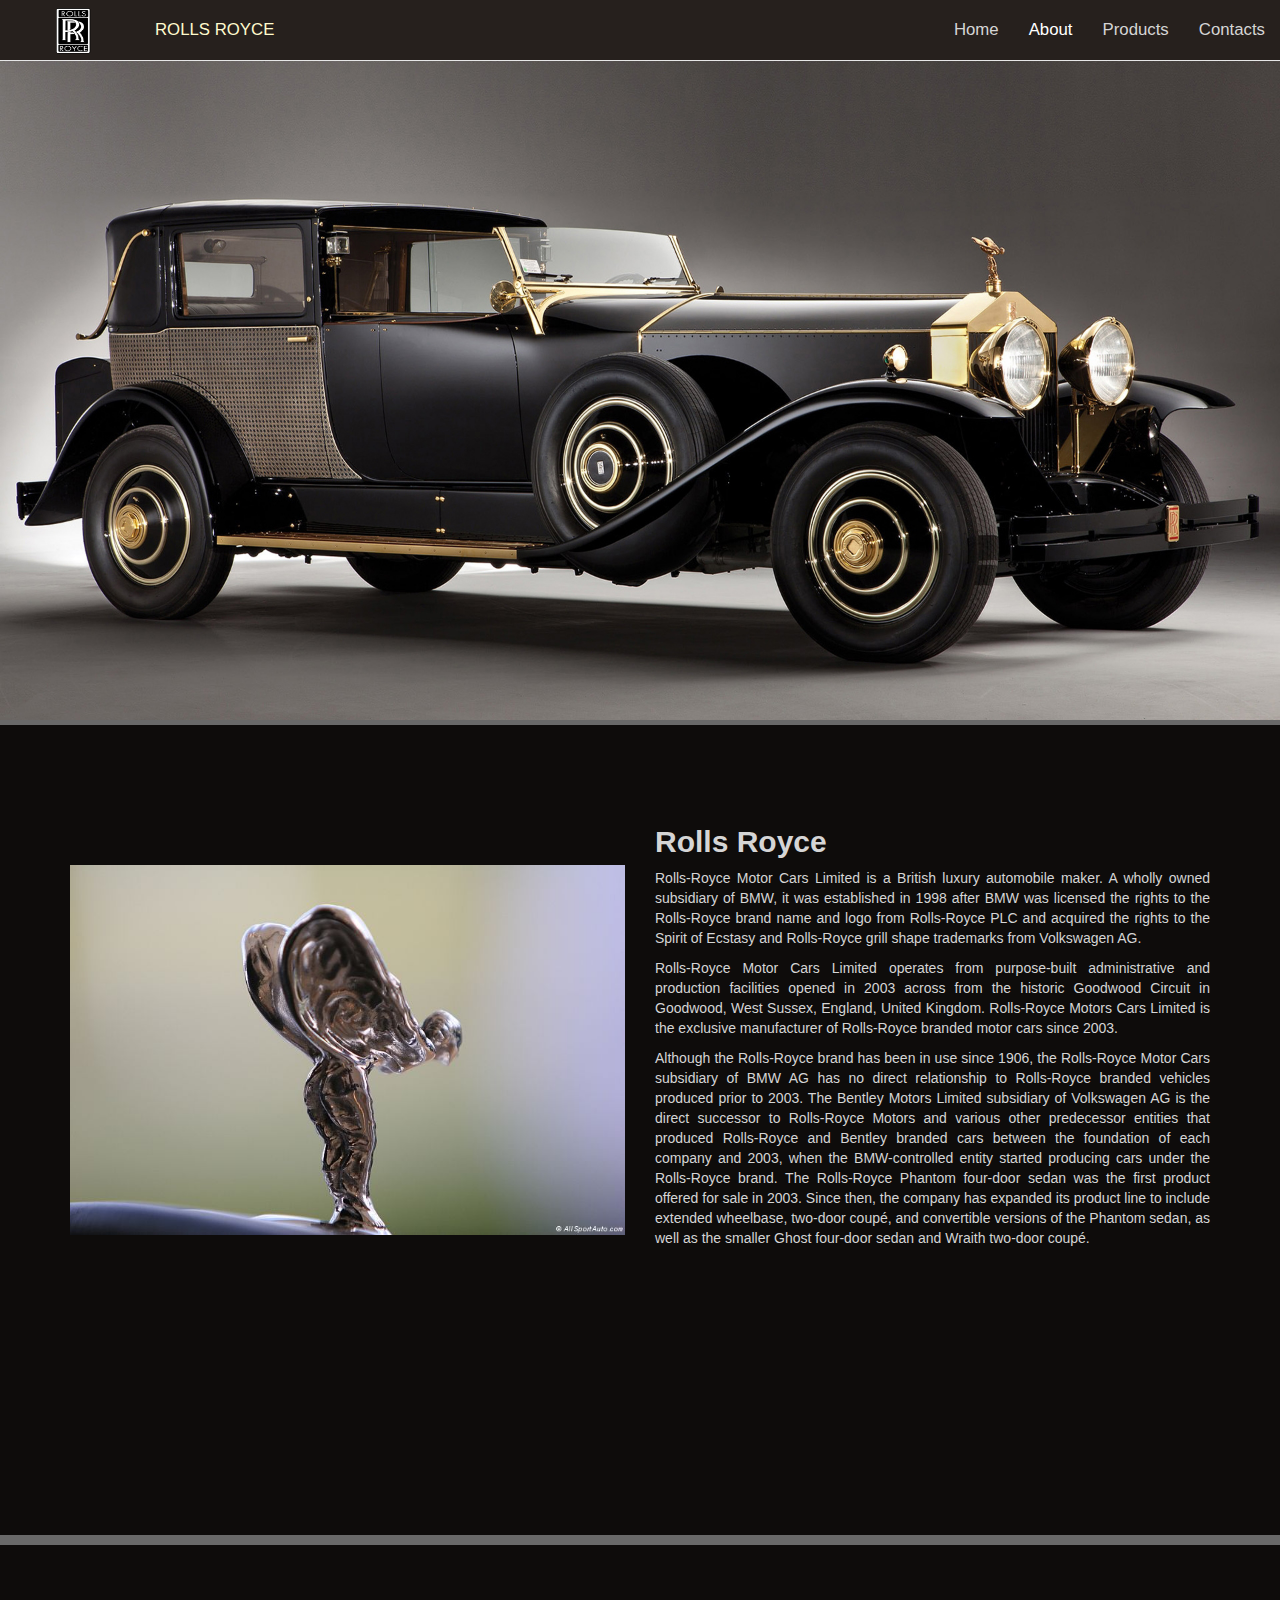
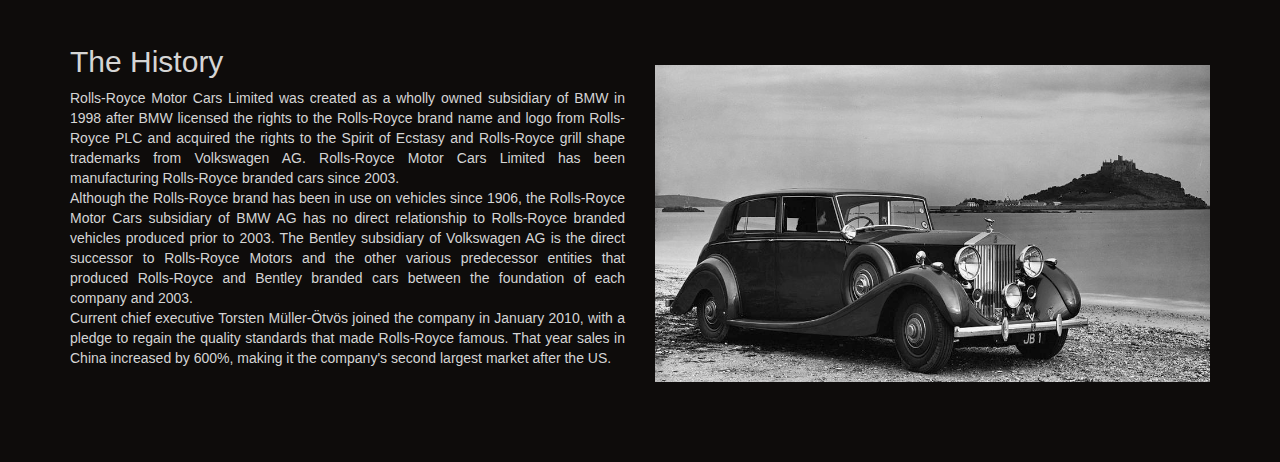
==== about.html @ 0fe6d17a "Initial commit" ====
<!DOCTYPE html>
<!DOCTYPE html>
<html>
<head>
	<title>Rolls Royce</title>
	<meta name="viewport" content="width=device-width, initial-scale=1">
	<link rel="stylesheet" href="https://maxcdn.bootstrapcdn.com/bootstrap/3.3.7/css/bootstrap.min.css">
	<link rel="stylesheet" href="https://cdnjs.cloudflare.com/ajax/libs/font-awesome/4.7.0/css/font-awesome.min.css">
	<script src="https://ajax.googleapis.com/ajax/libs/jquery/3.2.1/jquery.min.js"></script>
	<script src="https://maxcdn.bootstrapcdn.com/bootstrap/3.3.7/js/bootstrap.min.js"></script>
	<link rel="stylesheet"  href="styleabout.css"/>
</head>
<body>

<nav class="navbar navbar-default navbar-fixed-top" role="navigation">
	<div class="container-fluid">
		<div class="navbar-header">
			<button type="button" class="navbar-toggle" data-toggle="collapse" data-target="#navbar-collapse-main">
					<span class="sr-only">Toggle navigation</span>
					<span class="icon-bar"></span>
					<span class="icon-bar"></span>
					<span class="icon-bar"></span>
			</button>
			 <a class="navbar-brand" href="#"><img src="logo.png" width="140px" height="50px"></a>
		</div>
		<div class="collapse navbar-collapse" id="navbar-collapse-main">
			<ul class="nav navbar-nav navbar-left">
				<li><a href="#" id="rolls" >ROLLS ROYCE</a></li>
			</ul>
				<ul class="nav navbar-nav navbar-right">
				  <li><a href="index.html" >Home</a></li>
				  <li><a href="about.html" class="active">About</a></li>
				   <li><a href="products.html">Products</a></li>
				     <li><a href="#">Contacts</a></li>
				</ul>

		</div>	
	</div>
</nav>

<div class="row">
	<div class="col-sm-12">
<div class="w3-content w3-section" >
  <img class="mySlides" src="rollsabout.jpg" style="width:100%">
  <img class="mySlides" src="rollsabout2.jpg" style="width:100%">
  <img class="mySlides" src="rollsabout3.jpg" style="width:100%">
  <img class="mySlides" src="rollsabout4.jpg" style="width:100%">
</div>
</div>
</div>

<div class="padding">
	<div class="container">
		<div class="row">
			<div class="col-sm-6">
				<img src="rolls2.jpg">
			</div>
			<div class="col-sm-6">
				<h2><b>Rolls Royce</b></h2>
				<p>Rolls-Royce Motor Cars Limited is a British luxury automobile maker. A wholly owned subsidiary of BMW, it was established in 1998 after BMW was licensed the rights to the Rolls-Royce brand name and logo from Rolls-Royce PLC and acquired the rights to the Spirit of Ecstasy and Rolls-Royce grill shape trademarks from Volkswagen AG. 
				</p>
				<p>Rolls-Royce Motor Cars Limited operates from purpose-built administrative and production facilities opened in 2003 across from the historic Goodwood Circuit in Goodwood, West Sussex, England, United Kingdom. Rolls-Royce Motors Cars Limited is the exclusive manufacturer of Rolls-Royce branded motor cars since 2003.</p>
				<p>Although the Rolls-Royce brand has been in use since 1906, the Rolls-Royce Motor Cars subsidiary of BMW AG has no direct relationship to Rolls-Royce branded vehicles produced prior to 2003. The Bentley Motors Limited subsidiary of Volkswagen AG is the direct successor to Rolls-Royce Motors and various other predecessor entities that produced Rolls-Royce and Bentley branded cars between the foundation of each company and 2003, when the BMW-controlled entity started producing cars under the Rolls-Royce brand.
				The Rolls-Royce Phantom four-door sedan was the first product offered for sale in 2003. Since then, the company has expanded its product line to include extended wheelbase, two-door coupé, and convertible versions of the Phantom sedan, as well as the smaller Ghost four-door sedan and Wraith two-door coupé.</p>
			</div>
		</div>
	</div>
</div>


<div class="padding2" >
	<div class="container">
		<div class="row">
			<div class="col-sm-6">
				<h2>The History</h2>
				
				<p>Rolls-Royce Motor Cars Limited was created as a wholly owned subsidiary of BMW in 1998 after BMW licensed the rights to the Rolls-Royce brand name and logo from Rolls-Royce PLC and acquired the rights to the Spirit of Ecstasy and Rolls-Royce grill shape trademarks from Volkswagen AG. Rolls-Royce Motor Cars Limited has been manufacturing Rolls-Royce branded cars since 2003.<br>

Although the Rolls-Royce brand has been in use on vehicles since 1906, the Rolls-Royce Motor Cars subsidiary of BMW AG has no direct relationship to Rolls-Royce branded vehicles produced prior to 2003. The Bentley subsidiary of Volkswagen AG is the direct successor to Rolls-Royce Motors and the other various predecessor entities that produced Rolls-Royce and Bentley branded cars between the foundation of each company and 2003.<br>

Current chief executive Torsten Müller-Ötvös joined the company in January 2010, with a pledge to regain the quality standards that made Rolls-Royce famous. That year sales in China increased by 600%, making it the company's second largest market after the US.</p>
			</div>
			<div class="col-sm-6">
				<img src="history.jpg" >
			</div>
			
		</div>
	</div>
</div>




<script>
var myIndex = 0;
carousel();

function carousel() {
    var i;
    var x = document.getElementsByClassName("mySlides");
    for (i = 0; i < x.length; i++) {
       x[i].style.display = "none";  
    }
    myIndex++;
    if (myIndex > x.length) {myIndex = 1}    
    x[myIndex-1].style.display = "block";  
    setTimeout(carousel, 2000); // Change image every 2 seconds
}
</script>

</body>
</html>
---- styleabout.css ----
html, body{
	height: 100% ;
	width : 100% ;
	
}
body{
	background-color: #696969;
}

.navbar{
	background-color : #26201d;
	padding: 5px 0;
	
	font-size: 1.2em; 
	background-color: rgba(38,32,29);

}


.navbar-brand{
	min-height : 40px;
	min-width: 100px;
	padding: 0 0px 0px;


}
.navbar-default .navbar-nav li a#rolls{
	color : #FFFACD;
}
.navbar-default .navbar-nav li a {
	color : #D5D5D5;
}
.navbar-default .navbar-nav li a:hover, .navbar-default .navbar-nav li a.active {
	color : #fff;
} 


.padding {

    width: 100%;
    height: 90%;
 	margin-top: 5px;
 	margin-bottom: 10px;
   


	background-color: #0e0c0b;
	padding : 80px 0;
	color : #D5D5D5;
	text-align: justify;
}

.padding img{
	width : 100%;
	padding-top: 60px;
}

.padding2 {

 
	background-color: #0e0c0b;
	padding : 80px 0;
	color : #D5D5D5;
	text-align: justify;
}

.padding2 img{
	width : 100%;
	padding-top: 40px;
}


#fixed{
	background: url(rollsabout.jpg) no-repeat center center fixed;
	display:table;
	height: 100%;
	position: relative;
	width: 100%;
	background-size: cover;


}

.w3-content .w3-section{
	width : 100%;
	height: 50%;
}

.mySlides{
	max-height: 60%;
	max-width: 100%;
}
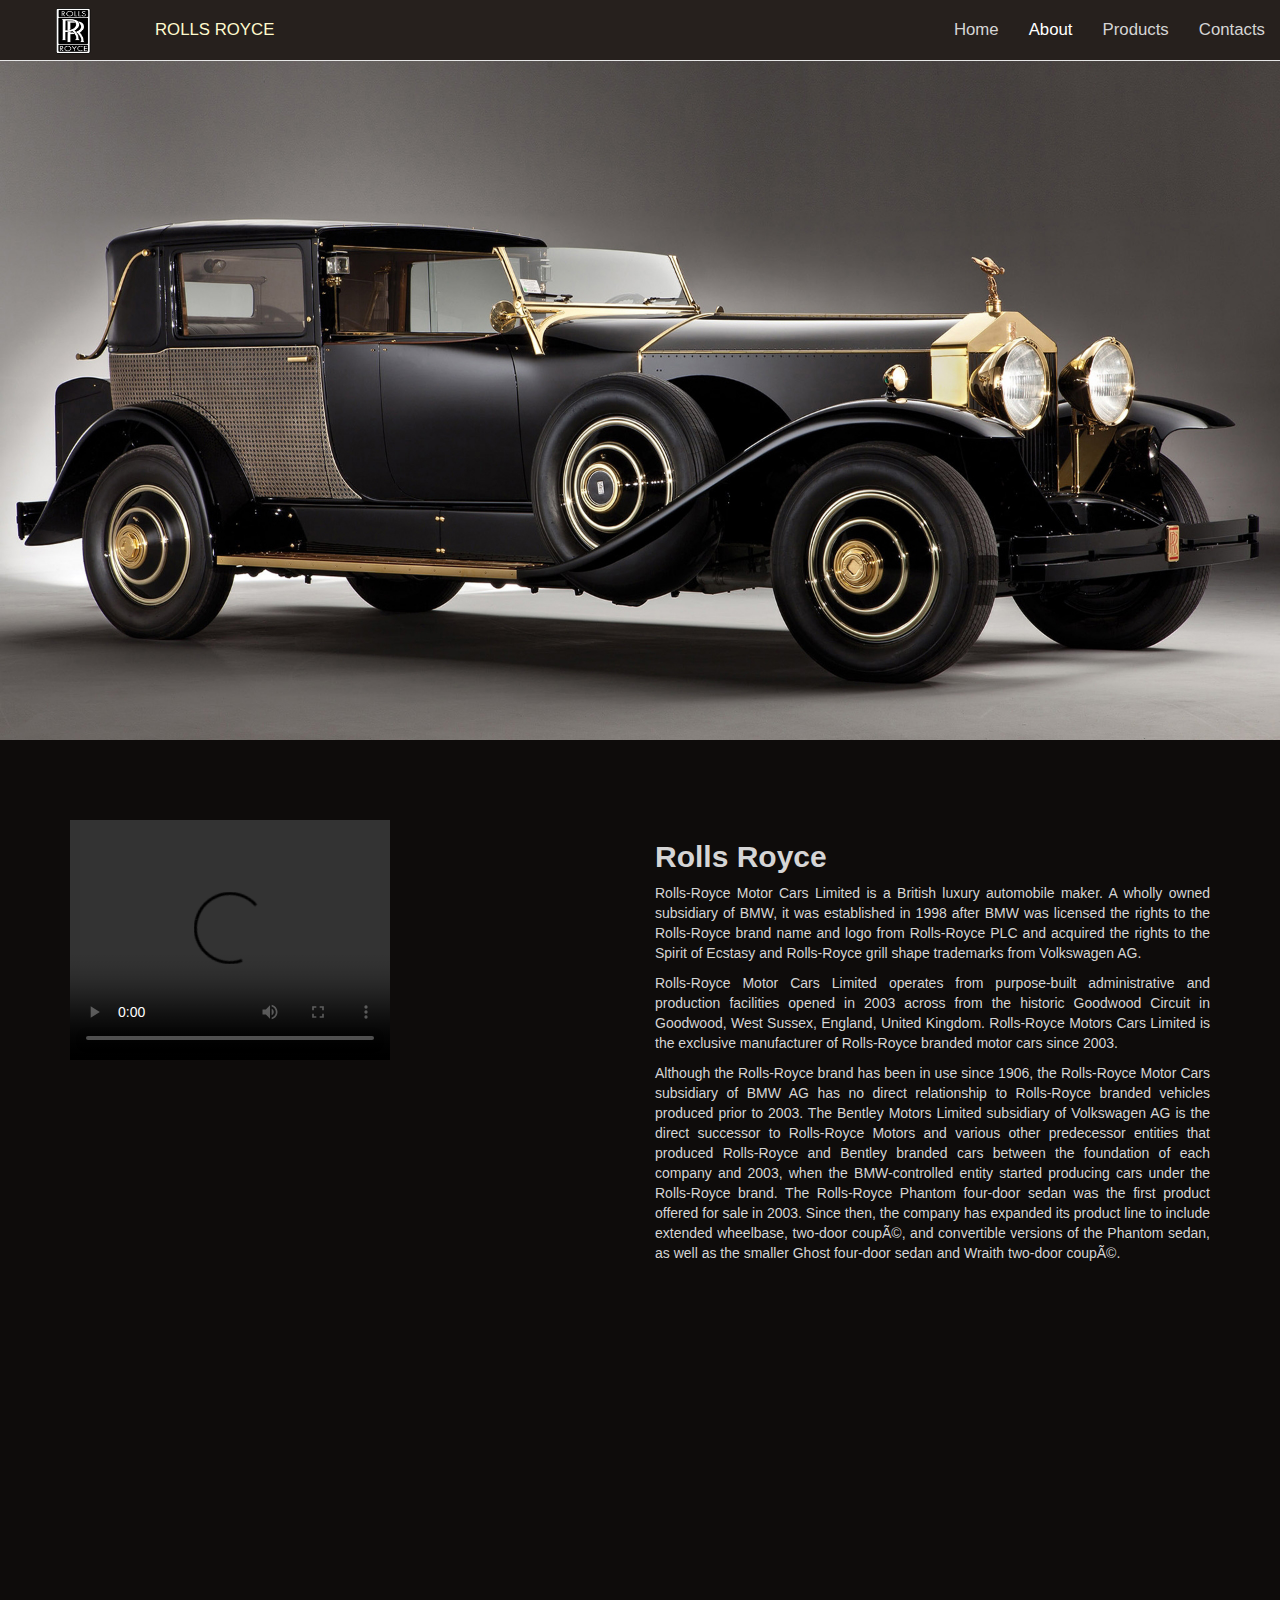
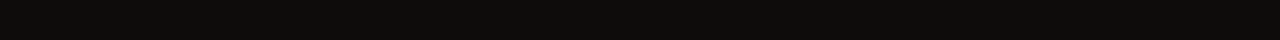
==== commit b92adce7: "Add files via upload" ====
--- a/about.html
+++ b/about.html
@@ -1,112 +1,102 @@
-<!DOCTYPE html>
-<!DOCTYPE html>
-<html>
-<head>
-	<title>Rolls Royce</title>
-	<meta name="viewport" content="width=device-width, initial-scale=1">
-	<link rel="stylesheet" href="https://maxcdn.bootstrapcdn.com/bootstrap/3.3.7/css/bootstrap.min.css">
-	<link rel="stylesheet" href="https://cdnjs.cloudflare.com/ajax/libs/font-awesome/4.7.0/css/font-awesome.min.css">
-	<script src="https://ajax.googleapis.com/ajax/libs/jquery/3.2.1/jquery.min.js"></script>
-	<script src="https://maxcdn.bootstrapcdn.com/bootstrap/3.3.7/js/bootstrap.min.js"></script>
-	<link rel="stylesheet"  href="styleabout.css"/>
-</head>
-<body>
-
-<nav class="navbar navbar-default navbar-fixed-top" role="navigation">
-	<div class="container-fluid">
-		<div class="navbar-header">
-			<button type="button" class="navbar-toggle" data-toggle="collapse" data-target="#navbar-collapse-main">
-					<span class="sr-only">Toggle navigation</span>
-					<span class="icon-bar"></span>
-					<span class="icon-bar"></span>
-					<span class="icon-bar"></span>
-			</button>
-			 <a class="navbar-brand" href="#"><img src="logo.png" width="140px" height="50px"></a>
-		</div>
-		<div class="collapse navbar-collapse" id="navbar-collapse-main">
-			<ul class="nav navbar-nav navbar-left">
-				<li><a href="#" id="rolls" >ROLLS ROYCE</a></li>
-			</ul>
-				<ul class="nav navbar-nav navbar-right">
-				  <li><a href="index.html" >Home</a></li>
-				  <li><a href="about.html" class="active">About</a></li>
-				   <li><a href="products.html">Products</a></li>
-				     <li><a href="#">Contacts</a></li>
-				</ul>
-
-		</div>	
-	</div>
-</nav>
-
-<div class="row">
-	<div class="col-sm-12">
-<div class="w3-content w3-section" >
-  <img class="mySlides" src="rollsabout.jpg" style="width:100%">
-  <img class="mySlides" src="rollsabout2.jpg" style="width:100%">
-  <img class="mySlides" src="rollsabout3.jpg" style="width:100%">
-  <img class="mySlides" src="rollsabout4.jpg" style="width:100%">
-</div>
-</div>
-</div>
-
-<div class="padding">
-	<div class="container">
-		<div class="row">
-			<div class="col-sm-6">
-				<img src="rolls2.jpg">
-			</div>
-			<div class="col-sm-6">
-				<h2><b>Rolls Royce</b></h2>
-				<p>Rolls-Royce Motor Cars Limited is a British luxury automobile maker. A wholly owned subsidiary of BMW, it was established in 1998 after BMW was licensed the rights to the Rolls-Royce brand name and logo from Rolls-Royce PLC and acquired the rights to the Spirit of Ecstasy and Rolls-Royce grill shape trademarks from Volkswagen AG. 
-				</p>
-				<p>Rolls-Royce Motor Cars Limited operates from purpose-built administrative and production facilities opened in 2003 across from the historic Goodwood Circuit in Goodwood, West Sussex, England, United Kingdom. Rolls-Royce Motors Cars Limited is the exclusive manufacturer of Rolls-Royce branded motor cars since 2003.</p>
-				<p>Although the Rolls-Royce brand has been in use since 1906, the Rolls-Royce Motor Cars subsidiary of BMW AG has no direct relationship to Rolls-Royce branded vehicles produced prior to 2003. The Bentley Motors Limited subsidiary of Volkswagen AG is the direct successor to Rolls-Royce Motors and various other predecessor entities that produced Rolls-Royce and Bentley branded cars between the foundation of each company and 2003, when the BMW-controlled entity started producing cars under the Rolls-Royce brand.
-				The Rolls-Royce Phantom four-door sedan was the first product offered for sale in 2003. Since then, the company has expanded its product line to include extended wheelbase, two-door coupé, and convertible versions of the Phantom sedan, as well as the smaller Ghost four-door sedan and Wraith two-door coupé.</p>
-			</div>
-		</div>
-	</div>
-</div>
-
-
-<div class="padding2" >
-	<div class="container">
-		<div class="row">
-			<div class="col-sm-6">
-				<h2>The History</h2>
-				
-				<p>Rolls-Royce Motor Cars Limited was created as a wholly owned subsidiary of BMW in 1998 after BMW licensed the rights to the Rolls-Royce brand name and logo from Rolls-Royce PLC and acquired the rights to the Spirit of Ecstasy and Rolls-Royce grill shape trademarks from Volkswagen AG. Rolls-Royce Motor Cars Limited has been manufacturing Rolls-Royce branded cars since 2003.<br>
-
-Although the Rolls-Royce brand has been in use on vehicles since 1906, the Rolls-Royce Motor Cars subsidiary of BMW AG has no direct relationship to Rolls-Royce branded vehicles produced prior to 2003. The Bentley subsidiary of Volkswagen AG is the direct successor to Rolls-Royce Motors and the other various predecessor entities that produced Rolls-Royce and Bentley branded cars between the foundation of each company and 2003.<br>
-
-Current chief executive Torsten Müller-Ötvös joined the company in January 2010, with a pledge to regain the quality standards that made Rolls-Royce famous. That year sales in China increased by 600%, making it the company's second largest market after the US.</p>
-			</div>
-			<div class="col-sm-6">
-				<img src="history.jpg" >
-			</div>
-			
-		</div>
-	</div>
-</div>
-
-
-
-
-<script>
-var myIndex = 0;
-carousel();
-
-function carousel() {
-    var i;
-    var x = document.getElementsByClassName("mySlides");
-    for (i = 0; i < x.length; i++) {
-       x[i].style.display = "none";  
-    }
-    myIndex++;
-    if (myIndex > x.length) {myIndex = 1}    
-    x[myIndex-1].style.display = "block";  
-    setTimeout(carousel, 2000); // Change image every 2 seconds
-}
-</script>
-
-</body>
+<!DOCTYPE html>
+<!DOCTYPE html>
+<html>
+<head>
+	<title>Rolls Royce</title>
+	<meta name="viewport" content="width=device-width, initial-scale=1 shrink-to-fit=no> 
+	<meta http-equiv="Content-Type" content="text/html; charset=utf-8" />>
+	<link rel="stylesheet" href="https://maxcdn.bootstrapcdn.com/bootstrap/3.3.7/css/bootstrap.min.css">
+	<link rel="stylesheet" href="https://cdnjs.cloudflare.com/ajax/libs/font-awesome/4.7.0/css/font-awesome.min.css">
+	<script src="https://ajax.googleapis.com/ajax/libs/jquery/3.2.1/jquery.min.js"></script>
+	<script src="https://maxcdn.bootstrapcdn.com/bootstrap/3.3.7/js/bootstrap.min.js"></script>
+	<link rel="stylesheet"  href="styleabout.css"/>
+</head>
+<body>
+
+<nav class="navbar navbar-default navbar-fixed-top" role="navigation">
+	<div class="container-fluid">
+		<div class="navbar-header">
+			<button type="button" class="navbar-toggle" data-toggle="collapse" data-target="#navbar-collapse-main">
+					<span class="sr-only">Toggle navigation</span>
+					<span class="icon-bar"></span>
+					<span class="icon-bar"></span>
+					<span class="icon-bar"></span>
+			</button>
+			 <a class="navbar-brand" href="#"><img src="logo.png" width="140px" height="50px"></a>
+		</div>
+		<div class="collapse navbar-collapse" id="navbar-collapse-main">
+			<ul class="nav navbar-nav navbar-left">
+				<li><a href="#" id="rolls" >ROLLS ROYCE</a></li>
+			</ul>
+				<ul class="nav navbar-nav navbar-right">
+				  <li><a href="index.html" >Home</a></li>
+				  <li><a href="about.html" class="active">About</a></li>
+				   <li><a href="products.html">Products</a></li>
+				     <li><a href="index.html #bottom">Contacts</a></li>
+				</ul>
+
+		</div>	
+	</div>
+</nav>
+
+<div class="row">
+	<div class="col-md-12 col-sm-12 col-xs-12">
+		<div class="w3-content w3-section" >
+		  <img class="mySlides" src="rollsabout.jpg" style="width:100%">
+		  <img class="mySlides" src="rollsabout2.jpg" style="width:100%">
+		  <img class="mySlides" src="rollsabout3.jpg" style="width:100%">
+		  <img class="mySlides" src="rollsabout4.jpg" style="width:100%">
+		</div>
+	</div>
+</div>
+
+
+
+
+
+
+
+<div class="padding">
+	<div class="container">
+		<div class="row">
+			<div class="col-md-6 col-sm-12 col-xs-12">
+				<video width="320" height="240" controls="controls" autoplay="autoplay"> <source src="rollsroyce.MP4" type="video/mp4"> <object data="" width="320" height="240"> <embed width="320" height=240" src="rollsroce.MP4"> </object> </video>
+			</div>
+			<div class="col-md-6 col-sm-12 col-xs-12">
+				<h2><b>Rolls Royce</b></h2>
+				<p>Rolls-Royce Motor Cars Limited is a British luxury automobile maker. A wholly owned subsidiary of BMW, it was established in 1998 after BMW was licensed the rights to the Rolls-Royce brand name and logo from Rolls-Royce PLC and acquired the rights to the Spirit of Ecstasy and Rolls-Royce grill shape trademarks from Volkswagen AG. 
+				</p>
+				<p>Rolls-Royce Motor Cars Limited operates from purpose-built administrative and production facilities opened in 2003 across from the historic Goodwood Circuit in Goodwood, West Sussex, England, United Kingdom. Rolls-Royce Motors Cars Limited is the exclusive manufacturer of Rolls-Royce branded motor cars since 2003.</p>
+				<p>Although the Rolls-Royce brand has been in use since 1906, the Rolls-Royce Motor Cars subsidiary of BMW AG has no direct relationship to Rolls-Royce branded vehicles produced prior to 2003. The Bentley Motors Limited subsidiary of Volkswagen AG is the direct successor to Rolls-Royce Motors and various other predecessor entities that produced Rolls-Royce and Bentley branded cars between the foundation of each company and 2003, when the BMW-controlled entity started producing cars under the Rolls-Royce brand.
+				The Rolls-Royce Phantom four-door sedan was the first product offered for sale in 2003. Since then, the company has expanded its product line to include extended wheelbase, two-door coupé, and convertible versions of the Phantom sedan, as well as the smaller Ghost four-door sedan and Wraith two-door coupé.</p>
+			</div>
+		</div>
+	</div>
+</div>
+
+
+
+
+<script>
+var myIndex = 0;
+carousel();
+
+function carousel() {
+    var i;
+    var x = document.getElementsByClassName("mySlides");
+    for (i = 0; i < x.length; i++) {
+       x[i].style.display = "none";  
+    }
+    myIndex++;
+    if (myIndex > x.length) {myIndex = 1}    
+    x[myIndex-1].style.display = "block";  
+    setTimeout(carousel, 2000); // Change image every 2 seconds
+}
+
+
+
+
+</script>
+
+</body>
 </html>--- a/styleabout.css
+++ b/styleabout.css
@@ -1,92 +1,83 @@
-html, body{
-	height: 100% ;
-	width : 100% ;
-	
-}
-body{
-	background-color: #696969;
-}
-
-.navbar{
-	background-color : #26201d;
-	padding: 5px 0;
-	
-	font-size: 1.2em; 
-	background-color: rgba(38,32,29);
-
-}
-
-
-.navbar-brand{
-	min-height : 40px;
-	min-width: 100px;
-	padding: 0 0px 0px;
-
-
-}
-.navbar-default .navbar-nav li a#rolls{
-	color : #FFFACD;
-}
-.navbar-default .navbar-nav li a {
-	color : #D5D5D5;
-}
-.navbar-default .navbar-nav li a:hover, .navbar-default .navbar-nav li a.active {
-	color : #fff;
-} 
-
-
-.padding {
-
-    width: 100%;
-    height: 90%;
- 	margin-top: 5px;
- 	margin-bottom: 10px;
-   
-
-
-	background-color: #0e0c0b;
-	padding : 80px 0;
-	color : #D5D5D5;
-	text-align: justify;
-}
-
-.padding img{
-	width : 100%;
-	padding-top: 60px;
-}
-
-.padding2 {
-
- 
-	background-color: #0e0c0b;
-	padding : 80px 0;
-	color : #D5D5D5;
-	text-align: justify;
-}
-
-.padding2 img{
-	width : 100%;
-	padding-top: 40px;
-}
-
-
-#fixed{
-	background: url(rollsabout.jpg) no-repeat center center fixed;
-	display:table;
-	height: 100%;
-	position: relative;
-	width: 100%;
-	background-size: cover;
-
-
-}
-
-.w3-content .w3-section{
-	width : 100%;
-	height: 50%;
-}
-
-.mySlides{
-	max-height: 60%;
-	max-width: 100%;
-}+html, body{
+	height: 100% ;
+	width : 100% ;
+	
+}
+body{
+	background-color: #000000;
+}
+
+.navbar{
+	background-color : #26201d;
+	padding: 5px 0;
+	
+	font-size: 1.2em; 
+	background-color: rgba(38,32,29);
+
+}
+
+
+.navbar-brand{
+	min-height : 40px;
+	min-width: 100px;
+	padding: 0 0px 0px;
+
+
+}
+.navbar-default .navbar-nav li a#rolls{
+	color : #FFFACD;
+}
+.navbar-default .navbar-nav li a {
+	color : #D5D5D5;
+}
+.navbar-default .navbar-nav li a:hover, .navbar-default .navbar-nav li a.active {
+	color : #fff;
+} 
+
+.row {
+  margin-left: -15px;
+  margin-right: -15px;
+}
+
+.padding {
+
+    width: 100%;
+    height: 100%;
+	background-color: #0e0c0b;
+	padding : 80px 0;
+	color : #D5D5D5;
+	text-align: justify;
+}
+
+.padding img{
+	width : 100%;
+	padding-top: 60px;
+}
+
+.padding2 {
+ 
+
+	background-color: #0e0c0b;
+	padding : 80px 0;
+	color : #D5D5D5;
+	text-align: justify;
+}
+
+.padding2 img{
+	width : 100%;
+	padding-top: 40px;
+}
+
+
+
+.w3-content .w3-section{
+	width : 100%;
+	height: 50%;
+}
+
+.mySlides{
+	width: 100% ;
+  max-width: 100% ;
+  height: auto ;
+  background: cover;
+}
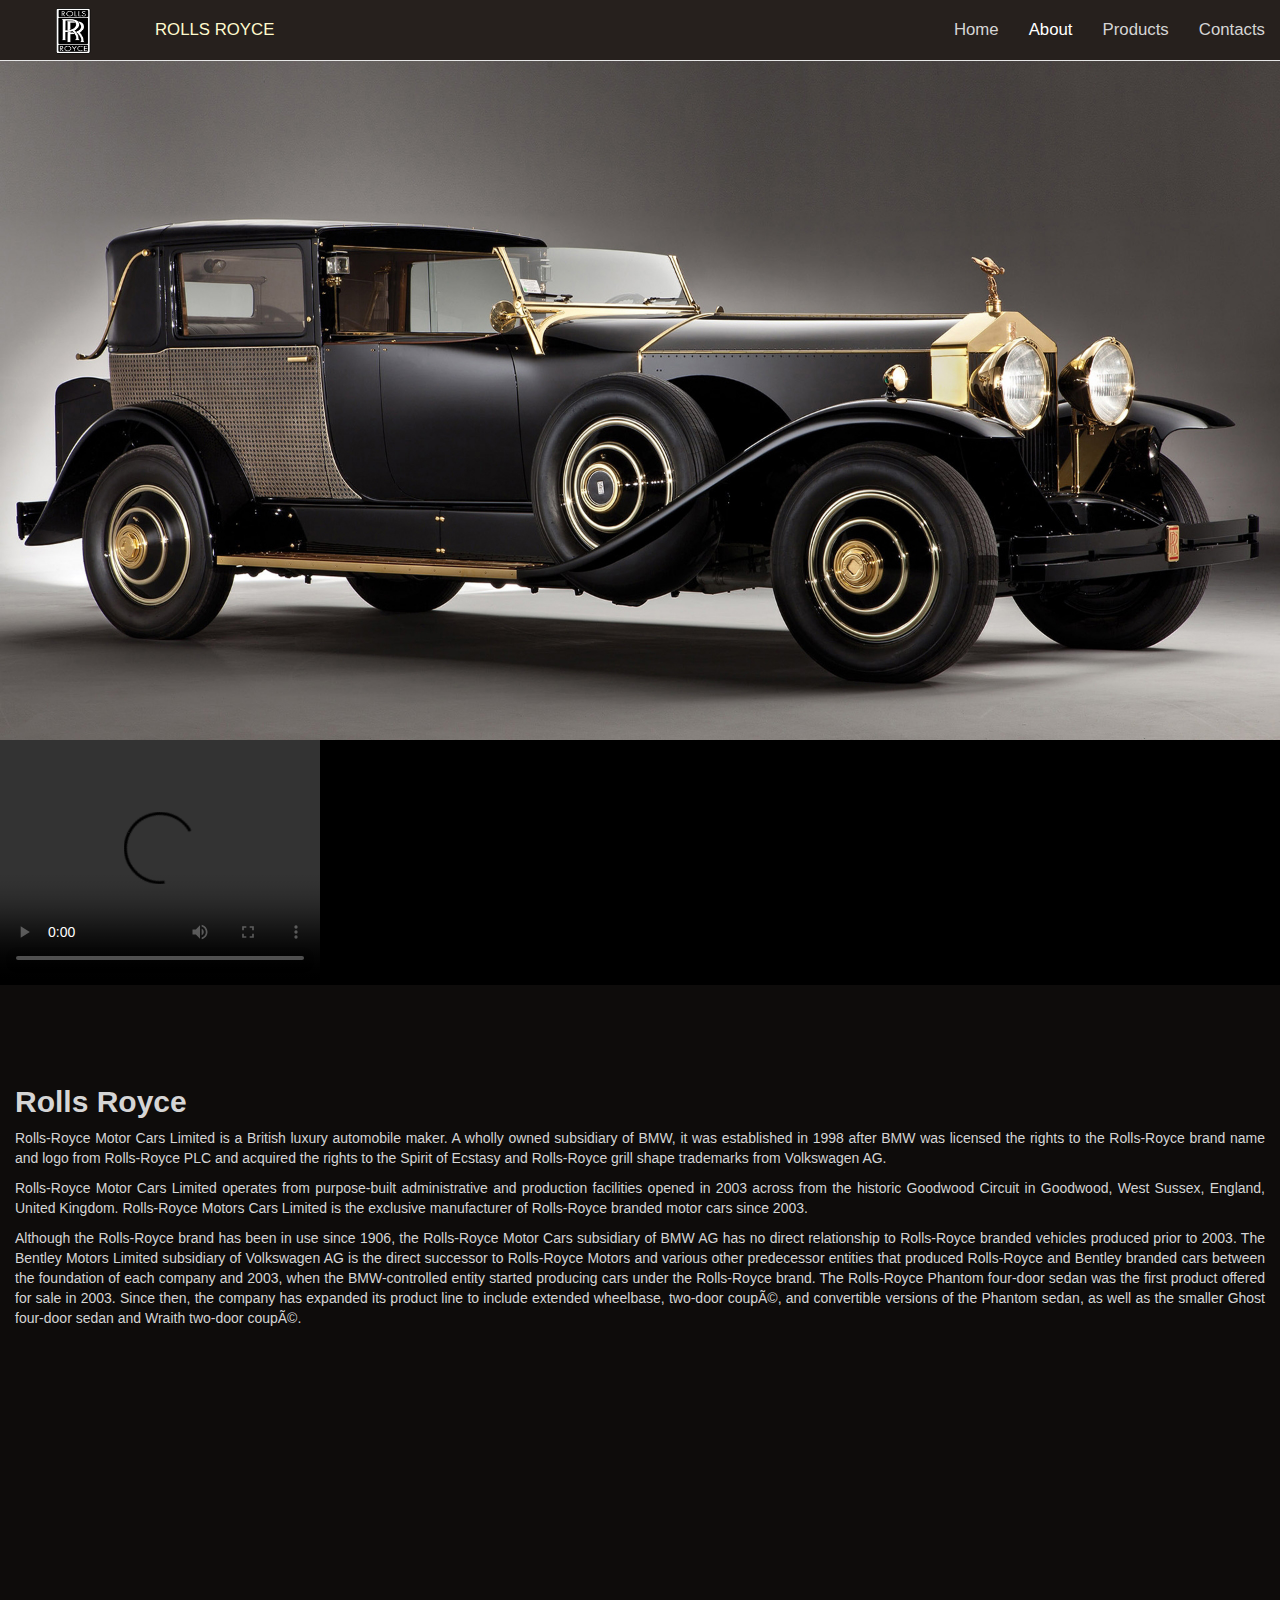
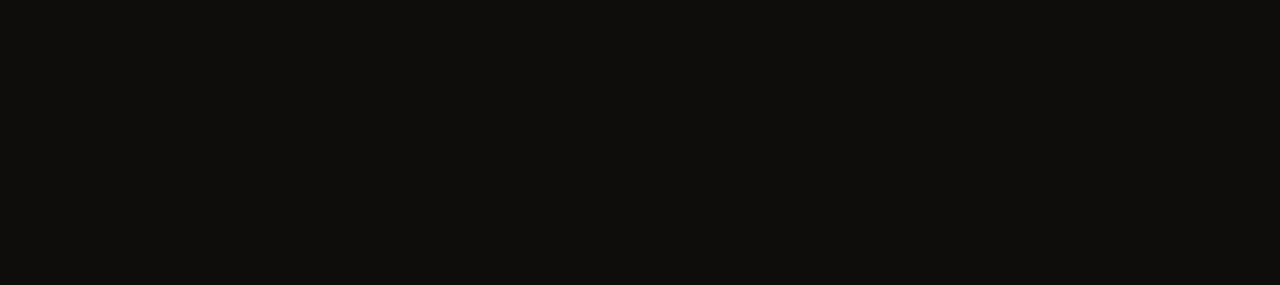
==== commit 2e334887: "Update about.html" ====
--- a/about.html
+++ b/about.html
@@ -1,5 +1,5 @@
 <!DOCTYPE html>
-<!DOCTYPE html>
+
 <html>
 <head>
 	<title>Rolls Royce</title>
@@ -32,7 +32,7 @@
 				  <li><a href="index.html" >Home</a></li>
 				  <li><a href="about.html" class="active">About</a></li>
 				   <li><a href="products.html">Products</a></li>
-				     <li><a href="index.html #bottom">Contacts</a></li>
+				     <li><a href="index.html#bottom">Contacts</a></li>
 				</ul>
 
 		</div>	
@@ -51,18 +51,18 @@
 </div>
 
 
-
-
-
-
+ <div class"container">
+    		<div class="row">
+    			<div class="col-lg-12 col-md-12 col-sm-12 col-xs-12" id="videoset">
+    			<video width="320" height="240" controls="controls" autoplay="autoplay"> <source src="rollsroyce.mp4" type="video/mp4"> <object data="" width="320" height="240"> <embed width="320" height=240" src="rollsroyce.mp4"> </object> </video>
+    			</div>
+    		</div>	
+    </div>	
 
 <div class="padding">
-	<div class="container">
-		<div class="row">
-			<div class="col-md-6 col-sm-12 col-xs-12">
-				<video width="320" height="240" controls="controls" autoplay="autoplay"> <source src="rollsroyce.MP4" type="video/mp4"> <object data="" width="320" height="240"> <embed width="320" height=240" src="rollsroce.MP4"> </object> </video>
-			</div>
-			<div class="col-md-6 col-sm-12 col-xs-12">
+<div class="container-fluid">
+<div class="row">
+			<div class="col-lg-12 col-md-12 col-sm-12 col-xs-12 rolls">
 				<h2><b>Rolls Royce</b></h2>
 				<p>Rolls-Royce Motor Cars Limited is a British luxury automobile maker. A wholly owned subsidiary of BMW, it was established in 1998 after BMW was licensed the rights to the Rolls-Royce brand name and logo from Rolls-Royce PLC and acquired the rights to the Spirit of Ecstasy and Rolls-Royce grill shape trademarks from Volkswagen AG. 
 				</p>
@@ -74,9 +74,11 @@
 	</div>
 </div>
 
-
-
-
+			
+			
+			
+			
+			
 <script>
 var myIndex = 0;
 carousel();
@@ -99,4 +101,4 @@
 </script>
 
 </body>
-</html>+</html>
